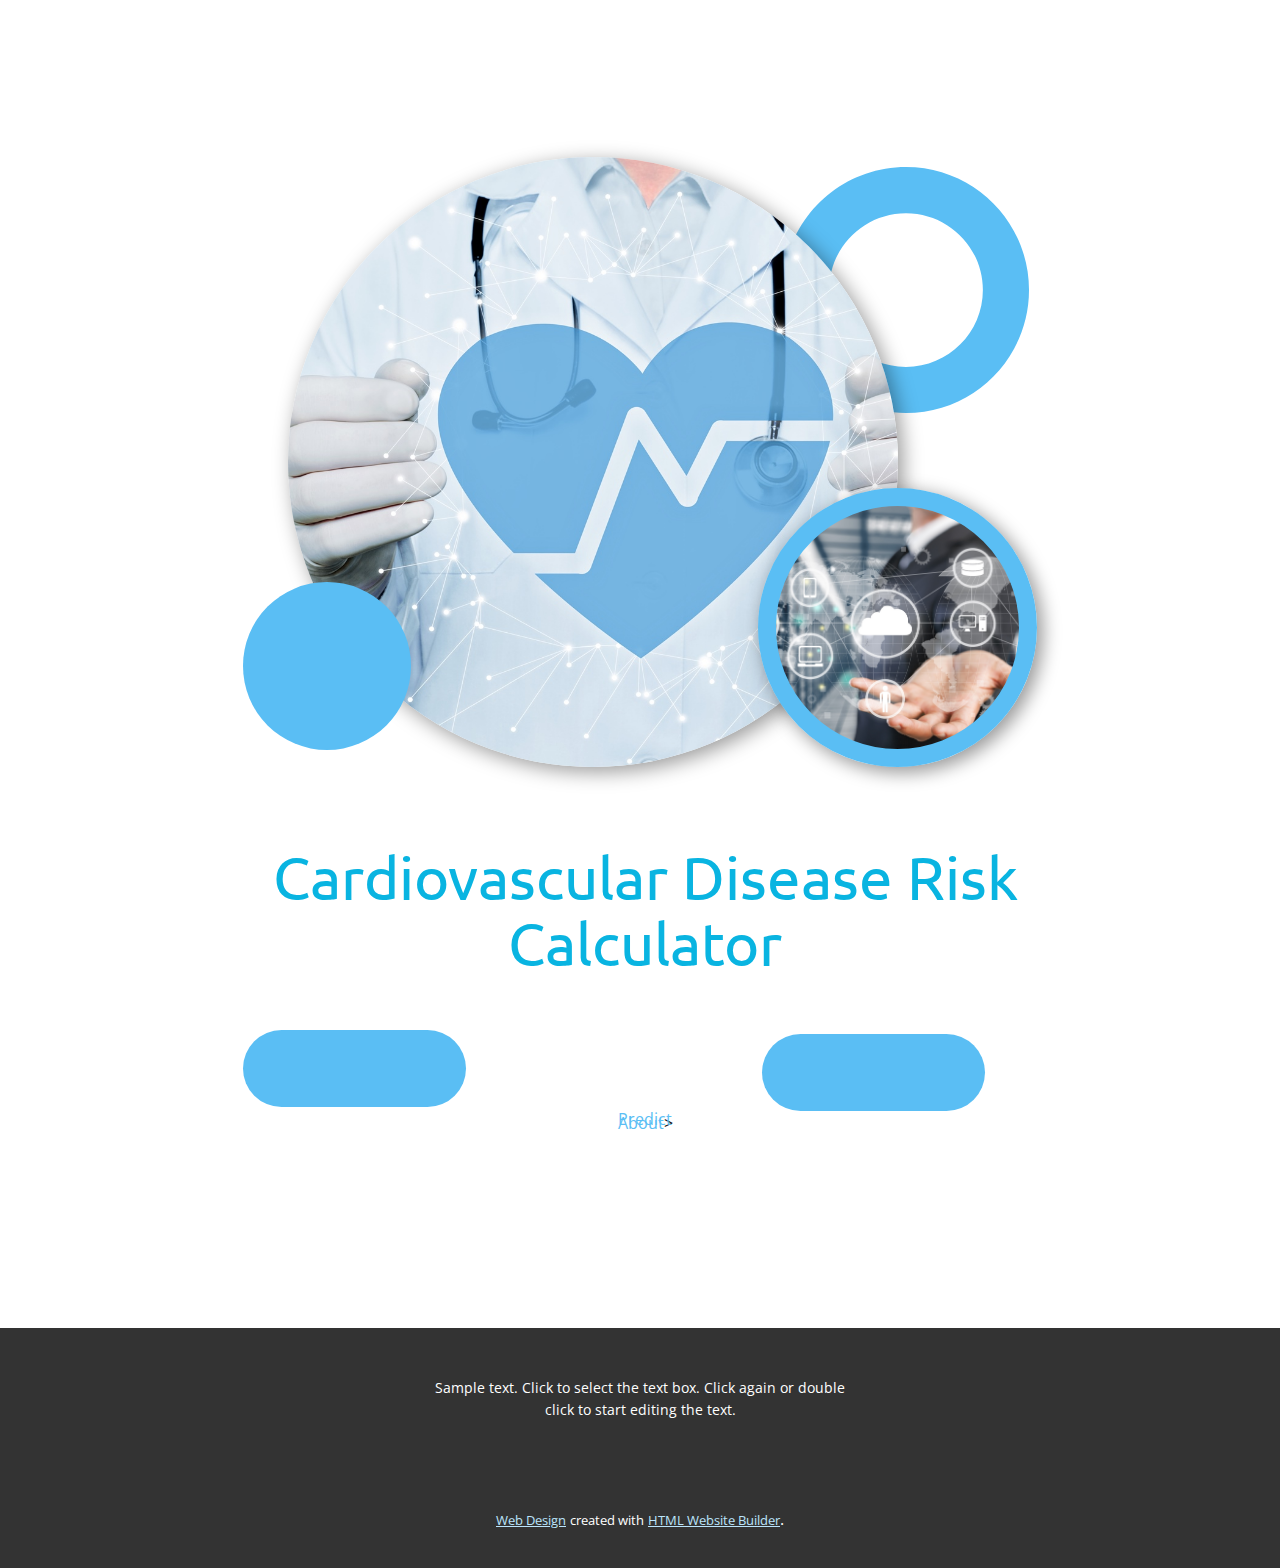
==== WebSite215988/index.html @ f97dad68 "template" ====
<!DOCTYPE html>
<html style="font-size: 16px;">
  <head>
    <meta name="viewport" content="width=device-width, initial-scale=1.0">
    <meta charset="utf-8">
    <meta name="keywords" content="Happy Family">
    <meta name="description" content="">
    <meta name="page_type" content="np-template-header-footer-from-plugin">
    <title>Page 2</title>
    <link rel="stylesheet" href="nicepage.css" media="screen">
<link rel="stylesheet" href="Page-2.css" media="screen">
    <script class="u-script" type="text/javascript" src="jquery-1.9.1.min.js" defer=""></script>
    <script class="u-script" type="text/javascript" src="nicepage.js" defer=""></script>
    <meta name="generator" content="Nicepage 3.5.1, nicepage.com">
    <link id="u-theme-google-font" rel="stylesheet" href="https://fonts.googleapis.com/css?family=Roboto:100,100i,300,300i,400,400i,500,500i,700,700i,900,900i|Open+Sans:300,300i,400,400i,600,600i,700,700i,800,800i">
    <link id="u-page-google-font" rel="stylesheet" href="https://fonts.googleapis.com/css?family=Ubuntu:300,300i,400,400i,500,500i,700,700i">
    
    
    <script type="application/ld+json">{
		"@context": "http://schema.org",
		"@type": "Organization",
		"name": "",
		"url": "index.html"
}</script>
    <meta property="og:title" content="Page 2">
    <meta property="og:type" content="website">
    <meta name="theme-color" content="#5abef4">
    <link rel="canonical" href="index.html">
    <meta property="og:url" content="index.html">
  </head>
  <body data-home-page="https://website215988.nicepage.io/Page-2.html?version=3ff33890-de40-479c-b51a-1fc22aff024d" data-home-page-title="Page 2" class="u-body"><header class="u-align-left u-clearfix u-header u-header" id="sec-fa48"><div class="u-clearfix u-sheet u-sheet-1"></div></header> 
    <section class="u-align-center u-clearfix u-section-1" id="sec-360a">
      <div class="u-clearfix u-sheet u-valign-middle u-sheet-1">
        <div class="u-clearfix u-expanded-width u-gutter-0 u-layout-wrap u-layout-wrap-1">
          <div class="u-gutter-0 u-layout">
            <div class="u-layout-col">
              <div class="u-align-center u-container-style u-layout-cell u-size-30 u-layout-cell-1">
                <div class="u-container-layout u-container-layout-1">
                  <div class="u-shape u-shape-svg u-text-palette-1-base u-shape-1">
                    <svg class="u-svg-link" preserveAspectRatio="none" viewBox="0 0 160 160" style=""><use xlink:href="#svg-a0bf"></use></svg>
                    <svg xmlns="http://www.w3.org/2000/svg" xmlns:xlink="http://www.w3.org/1999/xlink" version="1.1" xml:space="preserve" class="u-svg-content" viewBox="0 0 160 160" x="0px" y="0px" id="svg-a0bf" style="enable-background:new 0 0 160 160;"><path d="M80,30c27.6,0,50,22.4,50,50s-22.4,50-50,50s-50-22.4-50-50S52.4,30,80,30 M80,0C35.8,0,0,35.8,0,80s35.8,80,80,80
	s80-35.8,80-80S124.2,0,80,0L80,0z"></path></svg>
                  </div>
                  <div class="u-image u-image-circle u-image-1" data-image-width="1727" data-image-height="1000"></div>
                  <div alt="" class="u-align-left u-border-18 u-border-palette-1-base u-image u-image-circle u-image-2" data-image-width="150" data-image-height="97"></div>
                  <div class="u-align-center-sm u-align-center-xs u-palette-1-base u-shape u-shape-circle u-shape-2"></div>
                </div>
              </div>
              <div class="u-align-center u-container-style u-layout-cell u-size-30 u-layout-cell-2">
                <div class="u-container-layout u-container-layout-2">
                  <h1 class="u-custom-font u-font-ubuntu u-text u-text-custom-color-1 u-text-default u-text-1">Cardiovascular Disease Risk Calculator</h1>
                  <a href="#" class="u-btn u-btn-round u-button-style u-hover-palette-1-light-1 u-palette-1-base u-radius-50 u-btn-1"><a href = Predict>Predict</a></a>
                  <a href="#" class="u-btn u-btn-round u-button-style u-hover-palette-1-light-1 u-palette-1-base u-radius-50 u-btn-2"><a href = About>About</a>></a>
                </div>
              </div>
            </div>
          </div>
        </div>
      </div>
    </section>
    
    
    <footer class="u-align-center u-clearfix u-footer u-grey-80 u-footer" id="sec-3265"><div class="u-clearfix u-sheet u-sheet-1">
        <p class="u-small-text u-text u-text-variant u-text-1">Sample text. Click to select the text box. Click again or double click to start editing the text.</p>
      </div></footer>
    <section class="u-backlink u-clearfix u-grey-80">
      <a class="u-link" href="https://nicepage.com/web-design" target="_blank">
        <span>Web Design</span>
      </a>
      <p class="u-text">
        <span>created with</span>
      </p>
      <a class="u-link" href="https://nicepage.com/html-website-builder" target="_blank">
        <span>HTML Website Builder</span>
      </a>. 
    </section>
  </body>
</html>
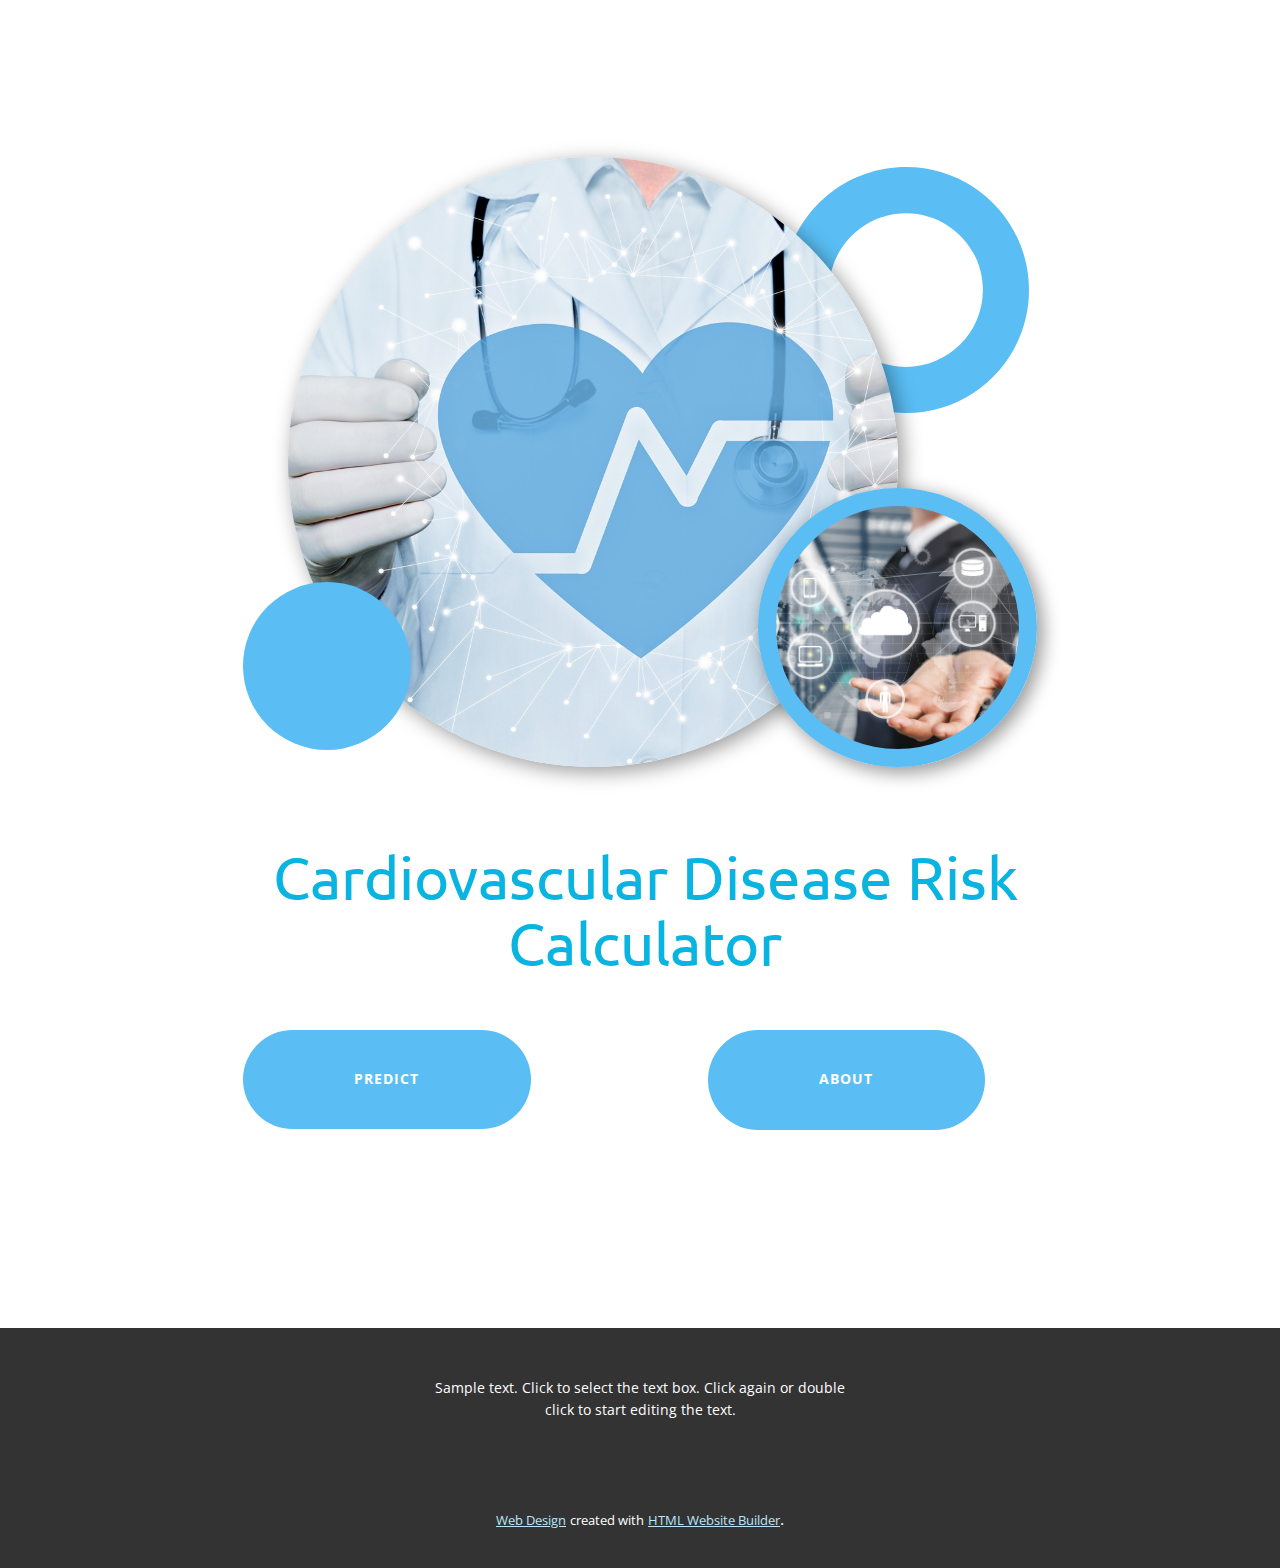
==== commit 9dfba32f: "Update index.html" ====
--- a/WebSite215988/index.html
+++ b/WebSite215988/index.html
@@ -49,8 +49,8 @@
               <div class="u-align-center u-container-style u-layout-cell u-size-30 u-layout-cell-2">
                 <div class="u-container-layout u-container-layout-2">
                   <h1 class="u-custom-font u-font-ubuntu u-text u-text-custom-color-1 u-text-default u-text-1">Cardiovascular Disease Risk Calculator</h1>
-                  <a href="#" class="u-btn u-btn-round u-button-style u-hover-palette-1-light-1 u-palette-1-base u-radius-50 u-btn-1"><a href = Predict>Predict</a></a>
-                  <a href="#" class="u-btn u-btn-round u-button-style u-hover-palette-1-light-1 u-palette-1-base u-radius-50 u-btn-2"><a href = About>About</a>></a>
+                  <a href = Predict><a href="#" class="u-btn u-btn-round u-button-style u-hover-palette-1-light-1 u-palette-1-base u-radius-50 u-btn-1">Predict</a></a>
+                  <a href = About><a href="#" class="u-btn u-btn-round u-button-style u-hover-palette-1-light-1 u-palette-1-base u-radius-50 u-btn-2">About</a></a>
                 </div>
               </div>
             </div>
@@ -75,4 +75,4 @@
       </a>. 
     </section>
   </body>
-</html>+</html>
